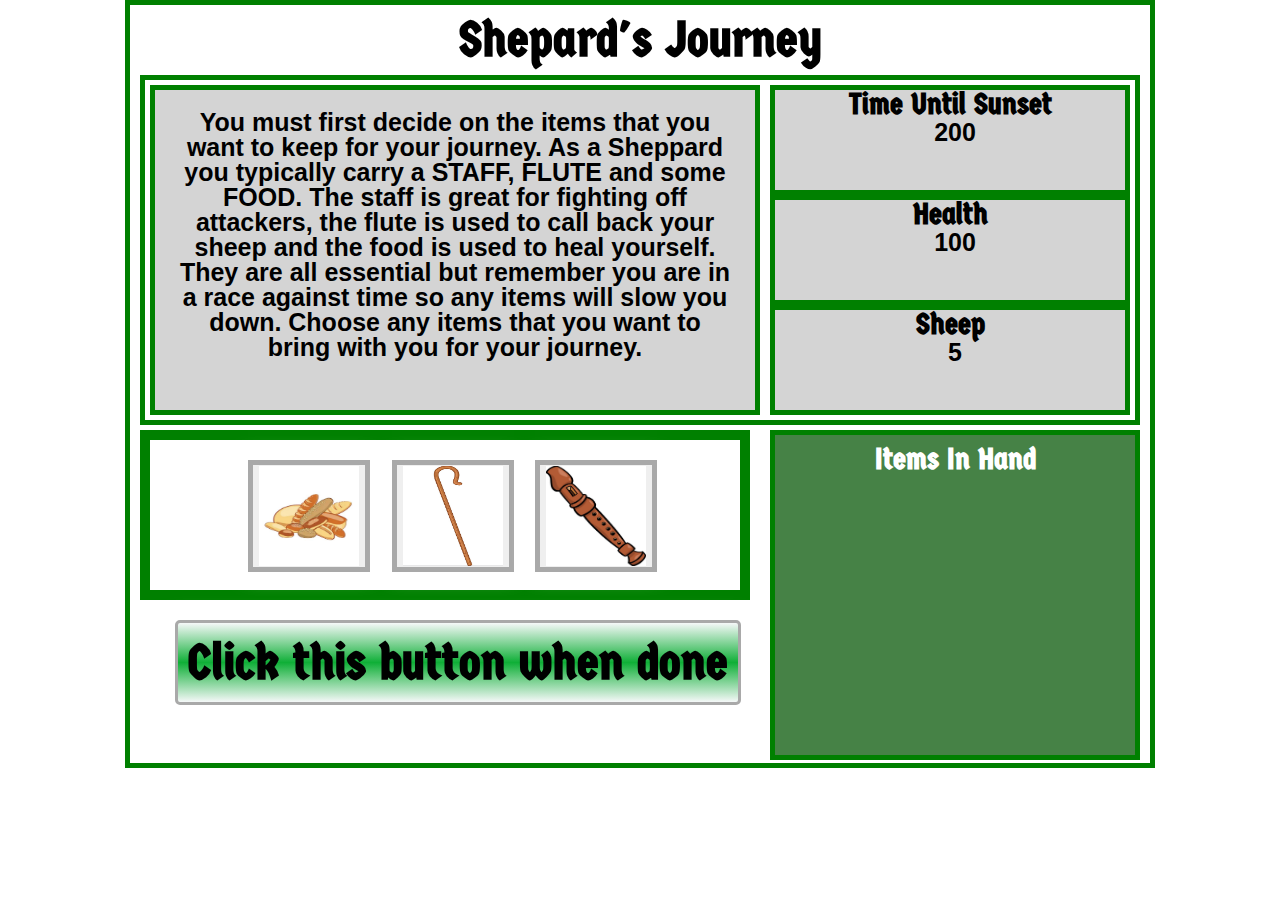
==== items.html @ e2f4d100 "all final files" ====
<html lang="en">

<head>
    <meta charset="UTF-8">
    <meta name="viewport" content="width=device-width, initial-scale=1.0">
    <meta http-equiv="X-UA-Compatible" content="ie=edge">
    <title>Shepard's Journey</title>
    <link rel="stylesheet" type="text/css" href="assets/reset.css">
    <link href="https://fonts.googleapis.com/css?family=Aclonica|Germania+One" rel='stylesheet'>
    <link rel="stylesheet" type="text/css" href="assets/style.css">
</head>

<body class="introScene">
    <center>
        <div class="border" id="wholegame">
            <div id="gametitle">
                <h1> Shepard's Journey</h1>
            </div>

            <div class="border" id="questionstatus">
                <div class="border" id="questions">

                    <p>You must first decide on the items that you want to keep for your journey. As a Sheppard you typically
                        carry a STAFF, FLUTE and some FOOD. The staff is great for fighting off attackers, the flute
                        is used to call back your sheep and the food is used to heal yourself. They are all essential
                        but remember you are in a race against time so any items will slow you down. Choose any items
                        that you want to bring with you for your journey.</p>
                </div>
                <div id="statusTime">
                    <div class="time border right">
                    <h2>Time Until Sunset </h2>
                    <div id="time"></div>
                    </div>
                    
                    <div class="time border right">
                    <h2>Health </h2>
                    <div id="health"></div>
                    </div>

                    <div class="time border right">
                    <h2>Sheep </h2>
                    <div id="sheep"></div>
                    
                    </div>
                </div>

            </div>
            <div class="border" id="answersitems">
                <div class="border answerOne" id="answerOne">
                </div>
                <div class="border answerOne" id="answerTwo">
                </div>

                <div class="border" id="itemsContainer">
                    <button id="food">
                        <span id="foodDescription">Food = adds 100 health</span>
                        <img src="images/food.JPG" alt="" height="100px" width="100px">
                    </button>
                    <button id="staff">
                        <span id="staffDescription">Staff = will cause 2x damage</span>
                        <img src="images/staff.jpg" alt="" height="100px" width="100px">
                    </button>
                    <button id="flute">
                        <span id="fluteDescription">Flute = calls back 5 sheep</span>
                        <img src="images/flute.jpg" alt="" height="100px" width="100px">
                    </button>
                </div>
                <!-- <div class="border" id="items">
                    </div> -->
            </div>
            <div id="itemsHolder">
                <h2>Items In Hand</h2>
                <br>
                <!-- dynamically append food, staff, flute, or all items into this div -->
            </div>

            <button id="itemsCollected">Click this button when done</button>

            <div id="characterContainer">

                <img class="characters" id="shepicon" src="images/shep.png" alt="" height="150px" width="150px">

                <img class="characters" id="sheepicon" src="images/sheepMultiple.jpg" alt="" height="150px" width="200px">

                <img class="characters" id="attack" src="images/attack.png" alt="" height="60px" width="100px">

                <span class="characters" id="wolf">
                    <span class="lifeText"> LIFE: </span>
                    <span id="wolfLife" value="100"> 100 </span>
                    <img src="images/wolf.jpg" alt="" height="150px" width="200px">
                </span>

                <!-- <span class="characters" id="troll" style="visibility: hidden">
                        <span class="lifeText"> LIFE: </span>
                        <span class="charLife" value="200"> </span>
                        <img class="troll" src="images/troll.jpg" alt="" height="150px" width="200px">        
                    </span> -->

                <!-- <span class="characters" id="elves" style="visibility: hidden">
                        <span class="lifeText"> LIFE: </span>
                        <span class="charLife" value="200"> </span>
                        <img class="elves" src="images/elves.jpg" alt="" height="150px" width="200px">        
                    </span> -->

            </div>





        </div>

    </center>
    <script src="https://cdnjs.cloudflare.com/ajax/libs/jquery/3.2.1/jquery.min.js"></script>
    <script type="text/javascript" src="assets/logic.js"></script>
</body>


</html>
---- assets/style.css ----
html {
    overflow: hidden;
}

.introScene {
    background-image: url(../images/SceneIntro.jpg);
    background-repeat: no-repeat;
    background-size: cover;
}

h1 {
    font-family: 'Germania One', cursive;
    font-size: 50px;
    font-weight: bold;
}

h2 {
    font-family: 'Germania One', cursive;
    font-size: 30px;
    font-weight: bold;
}

#introParagraph {
    font-family: 'Gill Sans', 'Gill Sans MT', Calibri, 'Trebuchet MS', sans-serif;
    font-size: 25px;
}

.border {
    border-style: solid;
    border-width: 5px;
    border-color: green;
    height: 100px;
}

#wholegame  {
    width: 1000px;
    height: 738px;
    padding: 10px;
}

#questionstatus {
    height: 330px;
    margin-top: 10px;
    margin-bottom: 5px;
    padding: 5px;
    font-family: 'Gill Sans', 'Gill Sans MT', Calibri, 'Trebuchet MS', sans-serif;
    font-size: 25px;
    font-weight: bold;
}

#questions {
    width:560px;
    height:280px;       
    float:left;
    padding: 20px;
    background: rgba(204, 204, 204, 0.85);
    position: relative;
}

#statusTime  {
    float:right;
    width: 360px;
    background: rgba(204, 204, 204, 0.85);
}

#answersitems  {
    width: 600px;
    height: auto;
    float: left;
    font-family: 'Gill Sans', 'Gill Sans MT', Calibri, 'Trebuchet MS', sans-serif;
    font-size: 25px;
    font-weight: bold;
}

#startButton {
    animation: blinker 1s linear infinite; 
}
    @keyframes blinker {  
    50% { opacity: 0; }
  }  

#itemsCollected {
    border: solid 3px darkgray;
    border-radius: 5px;
    background: linear-gradient(rgb(245, 248, 248), rgb(15, 175, 55), rgb(245, 248, 248));  
    font-family: 'Germania One', cursive;
    font-size: 50px;
    font-weight: bold;
    padding: 10px;
    animation: blinker 1s linear infinite; 
    margin-top: 20px;
    margin-left: 35px;
    box-shadow: 0px 0px 20px #fff;
    float: left;
}  

#itemsHolder {
    border: solid 5px green;
    float: right;
    width: 340px;
    height: 300px;
    padding: 10px;
    text-align: center;
    color: white;
    background:rgb(70, 130, 70);
}

#characterContainers {
    margin-top: 20px;
    display: inline-block;
    text-align: center;
}

#food, #staff, #flute {
    border: solid 5px darkgray;
    box-shadow: 0px 0px 20px #fff;
    margin-bottom: 10px;
    margin-left: 15px;
    display: inline-block;
    position: relative;
}

#itemDescription {
    padding: 5px;
    width: auto;
    height: auto;
    background: lightgray;
    margin-top: 20px;
    border: solid 2px lightgray;
    font-family: 'Germania One', cursive;
    font-size: 20px;
    display: inline-block;
    position: relative;
}

#food #foodDescription {
    visibility: hidden;
    width: 120px;
    background-color: #555;
    color: #fff;
    text-align: center;
    border-radius: 6px;
    padding: 5px 0;
    position: absolute;
    z-index: 1;
    bottom: 125%;
    left: 50%;
    margin-left: -60px;
    opacity: 0;
    transition: opacity 0.3s;
}

#food #foodDescription::after {
    content: "";
    position: absolute;
    top: 100%;
    left: 50%;
    margin-left: -5px;
    border-width: 5px;
    border-style: solid;
    border-color: #555 transparent transparent transparent;
}

#food:hover #foodDescription {
    visibility: visible;
    opacity: 1;
}

#staff #staffDescription {
    visibility: hidden;
    width: 120px;
    background-color: #555;
    color: #fff;
    text-align: center;
    border-radius: 6px;
    padding: 5px 0;
    position: absolute;
    z-index: 1;
    bottom: 125%;
    left: 50%;
    margin-left: -60px;
    opacity: 0;
    transition: opacity 0.3s;
}

#staff #staffDescription::after {
    content: "";
    position: absolute;
    top: 100%;
    left: 50%;
    margin-left: -5px;
    border-width: 5px;
    border-style: solid;
    border-color: #555 transparent transparent transparent;
}

#staff:hover #staffDescription {
    visibility: visible;
    opacity: 1;
}

#flute #fluteDescription {
    visibility: hidden;
    width: 120px;
    background-color: #555;
    color: #fff;
    text-align: center;
    border-radius: 6px;
    padding: 5px 0;
    position: absolute;
    z-index: 1;
    bottom: 125%;
    left: 50%;
    margin-left: -60px;
    opacity: 0;
    transition: opacity 0.3s;
}

#flute #fluteDescription::after {
    content: "";
    position: absolute;
    top: 100%;
    left: 50%;
    margin-left: -5px;
    border-width: 5px;
    border-style: solid;
    border-color: #555 transparent transparent transparent;
}

#flute:hover #fluteDescription {
    visibility: visible;
    opacity: 1;
}

#inputname, #pickname {
    font-size: 20px;
    font-weight: bold;
    height: 40px;
}

#time, #health, #sheep {
    font-family: 'Gill Sans', 'Gill Sans MT', Calibri, 'Trebuchet MS', sans-serif;
    font-size: 25px;
    display: flex;
    align-items: center;
    justify-content: center;
    padding-left: 10px;
}

#answerOne, #answerTwo {
    padding: 5px;
    background: linear-gradient(rgb(15, 114, 40, 0.85),rgba(204, 204, 204, 0.85), rgb(15, 114, 40, 0.85));  
    display: flex;
    align-items: center;
    justify-content: center;
    height: 50px;
}

#answerOne {
    margin-bottom: 15px;
    border-bottom-width: 10px;
}

#answerTwo {
    border-top-width: 10px;
}

.answerOneB, .answerTwoB, .answerOneC, .answerTwoC {
    padding: 5px;
    background: linear-gradient(rgb(15, 114, 40, 0.85),rgba(204, 204, 204, 0.85), rgb(15, 114, 40, 0.85));  
    display: flex;
    align-items: center;
    justify-content: center;
    height: 50px;   
    border-style: solid;
    border-width: 5px;
    border-color: green; 
}

#itemsContainer {
    padding: 20px;
    height: 110px;
}

.characters {
    float: left;
    margin-left: 10px;
    margin-top: 10px;
    border: solid 5px darkgray;
    box-shadow: 0px 0px 20px #fff;
    position: relative;
    text-align: center;
}

#wolf {
    border: solid 5px red;
    animation: shake 1s;
    animation-iteration-count: infinite; 
}

@keyframes shake {
    0% { transform: translate(1px, 1px) rotate(0deg); }
    10% { transform: translate(-1px, -2px) rotate(-1deg); }
    20% { transform: translate(-3px, 0px) rotate(1deg); }
    30% { transform: translate(3px, 2px) rotate(0deg); }
    40% { transform: translate(1px, -1px) rotate(1deg); }
    50% { transform: translate(-1px, 2px) rotate(-1deg); }
    60% { transform: translate(-3px, 1px) rotate(0deg); }
    70% { transform: translate(3px, 1px) rotate(-1deg); }
    80% { transform: translate(-1px, -1px) rotate(1deg); }
    90% { transform: translate(1px, 2px) rotate(0deg); }
    100% { transform: translate(1px, -2px) rotate(-1deg); }
}

#wolfLife {
    font-family: Impact, Haettenschweiler, 'Arial Narrow Bold', sans-serif;
    font-weight: bold;
    font-size: 30px;
    color: red;
    position: absolute;
    bottom: 8px;
    left: 120px;

}

.lifeText {
    font-family: Impact, Haettenschweiler, 'Arial Narrow Bold', sans-serif;
    font-weight: bold;
    font-size: 30px;
    color: red;
    position: absolute;
    bottom: 8px;
    left: 56px;
}

#replay {
    animation: blinker 1s linear infinite; 
}

#yourScoreIs {
    font-family: 'Gill Sans', 'Gill Sans MT', Calibri, 'Trebuchet MS', sans-serif;
    font-size: 25px;
}

input, #submitScore, #highscorelist {
    font-size: 20px;
    font-weight: bold;
    height: 40px;
}

#shepicon {
    margin-left: 50px;
}
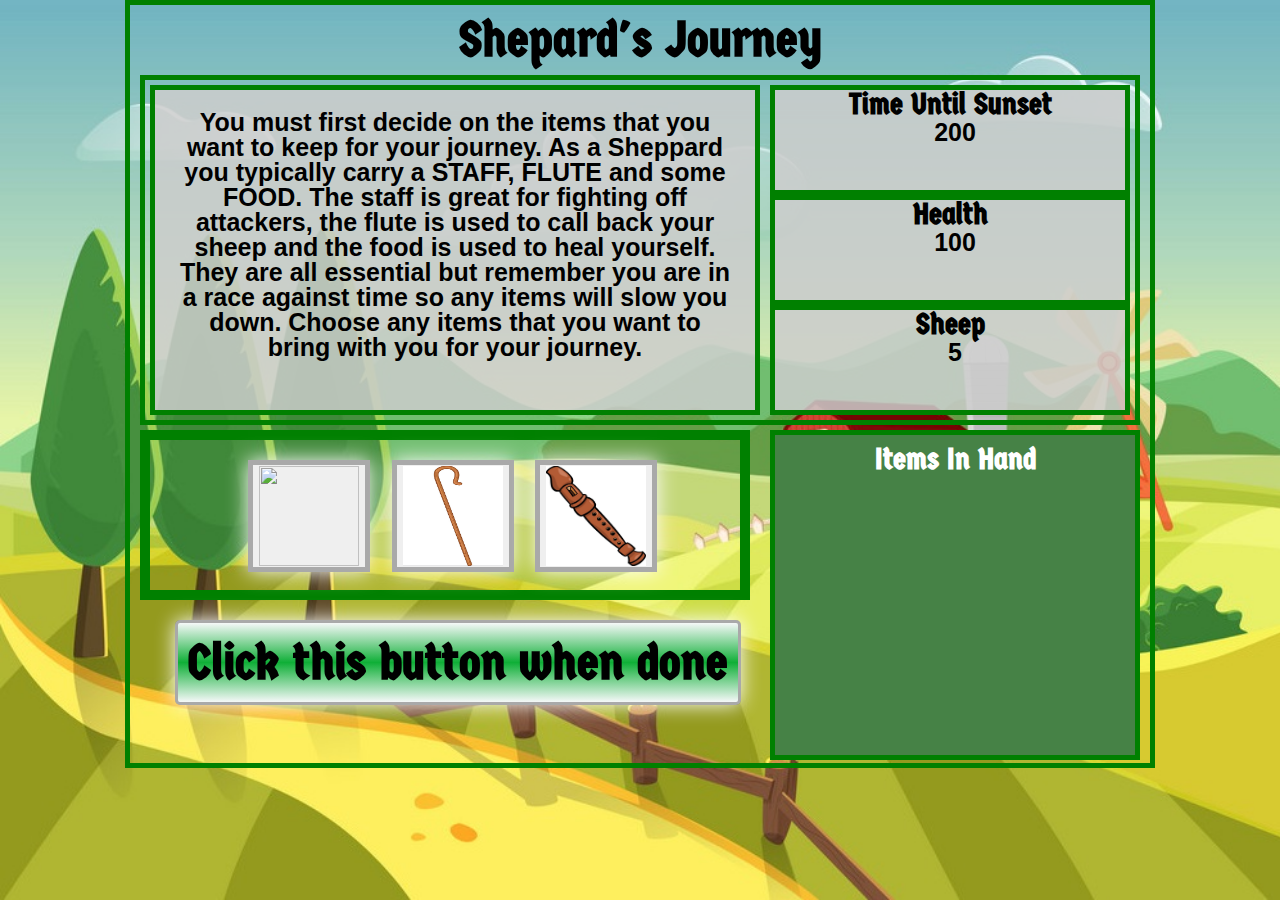
==== commit 6432b71e: "final touches" ====
--- a/items.html
+++ b/items.html
@@ -54,15 +54,15 @@
                 <div class="border" id="itemsContainer">
                     <button id="food">
                         <span id="foodDescription">Food = adds 100 health</span>
-                        <img src="images/food.JPG" alt="" height="100px" width="100px">
+                        <img src="imagestwo/food.JPG" alt="" height="100px" width="100px">
                     </button>
                     <button id="staff">
                         <span id="staffDescription">Staff = will cause 2x damage</span>
-                        <img src="images/staff.jpg" alt="" height="100px" width="100px">
+                        <img src="imagestwo/staff.jpg" alt="" height="100px" width="100px">
                     </button>
                     <button id="flute">
                         <span id="fluteDescription">Flute = calls back 5 sheep</span>
-                        <img src="images/flute.jpg" alt="" height="100px" width="100px">
+                        <img src="imagestwo/flute.jpg" alt="" height="100px" width="100px">
                     </button>
                 </div>
                 <!-- <div class="border" id="items">
@@ -78,16 +78,16 @@
 
             <div id="characterContainer">
 
-                <img class="characters" id="shepicon" src="images/shep.png" alt="" height="150px" width="150px">
+                <img class="characters" id="shepicon" src="imagestwo/shep.png" alt="" height="150px" width="150px">
 
-                <img class="characters" id="sheepicon" src="images/sheepMultiple.jpg" alt="" height="150px" width="200px">
+                <img class="characters" id="sheepicon" src="imagestwo/sheepmultiple.jpg" alt="" height="150px" width="200px">
 
-                <img class="characters" id="attack" src="images/attack.png" alt="" height="60px" width="100px">
+                <img class="characters" id="attack" src="imagestwo/attack.png" alt="" height="60px" width="100px">
 
                 <span class="characters" id="wolf">
                     <span class="lifeText"> LIFE: </span>
                     <span id="wolfLife" value="100"> 100 </span>
-                    <img src="images/wolf.jpg" alt="" height="150px" width="200px">
+                    <img src="imagestwo/wolf.jpg" alt="" height="150px" width="200px">
                 </span>
 
                 <!-- <span class="characters" id="troll" style="visibility: hidden">
--- a/assets/style.css
+++ b/assets/style.css
@@ -3,7 +3,7 @@
 }
 
 .introScene {
-    background-image: url(../images/SceneIntro.jpg);
+    background-image: url(../imagestwo/sceneintro.jpg);
     background-repeat: no-repeat;
     background-size: cover;
 }
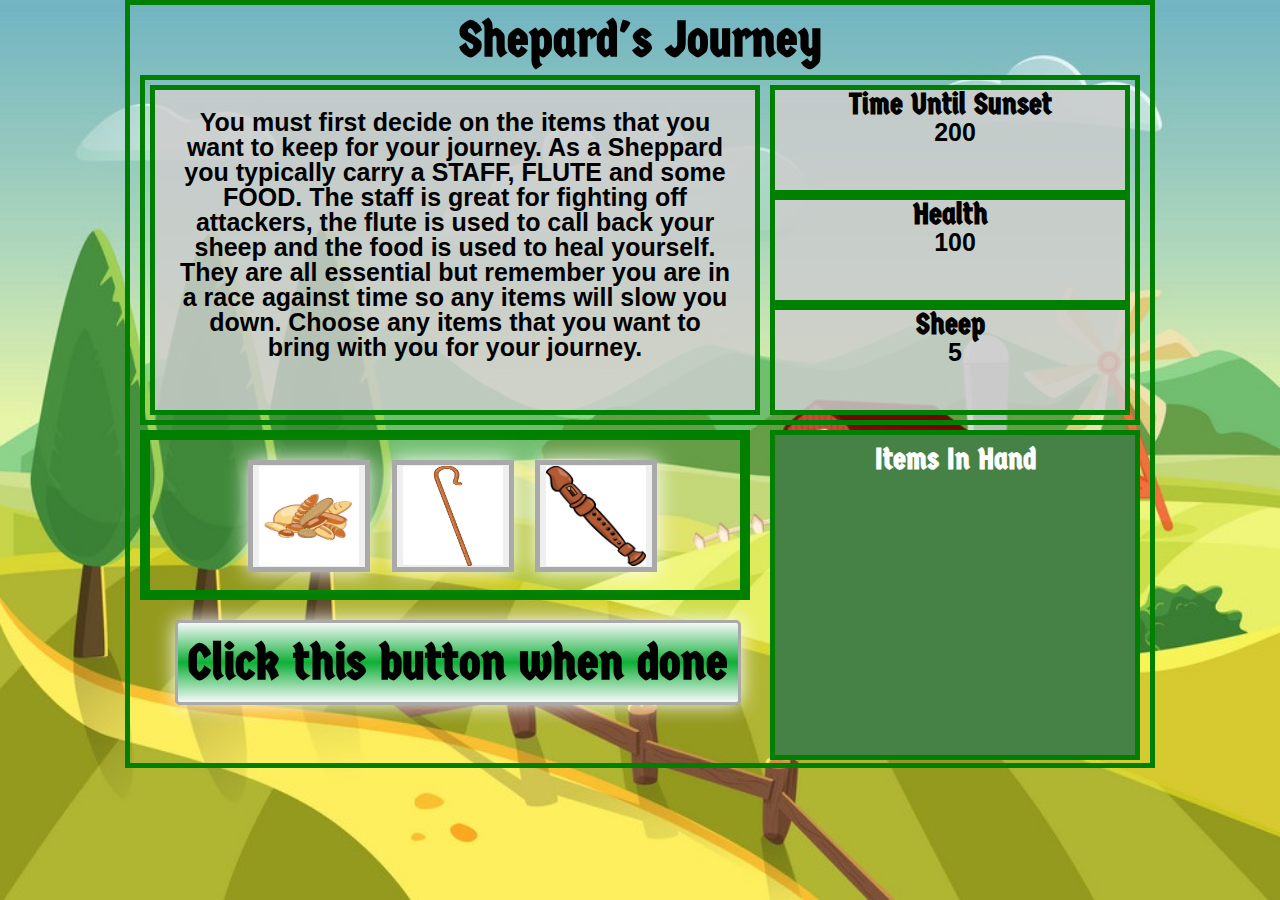
==== commit 42f2f25c: "changing jpg" ====
--- a/items.html
+++ b/items.html
@@ -54,7 +54,7 @@
                 <div class="border" id="itemsContainer">
                     <button id="food">
                         <span id="foodDescription">Food = adds 100 health</span>
-                        <img src="imagestwo/food.JPG" alt="" height="100px" width="100px">
+                        <img src="imagestwo/food.jpg" alt="" height="100px" width="100px">
                     </button>
                     <button id="staff">
                         <span id="staffDescription">Staff = will cause 2x damage</span>
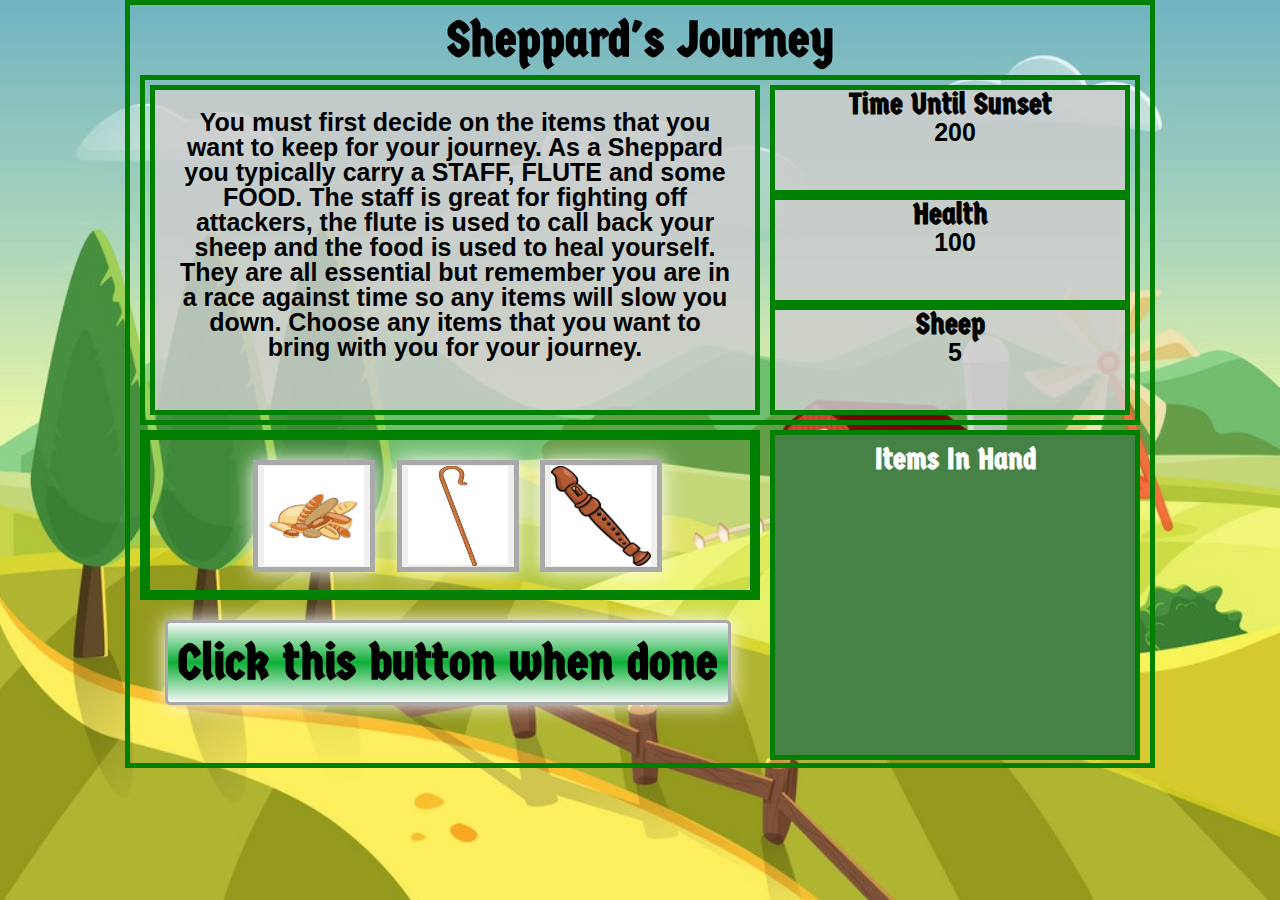
==== commit 41bad5a3: "fixed mispell, div size and position" ====
--- a/items.html
+++ b/items.html
@@ -14,7 +14,7 @@
     <center>
         <div class="border" id="wholegame">
             <div id="gametitle">
-                <h1> Shepard's Journey</h1>
+                <h1> Sheppard's Journey</h1>
             </div>
 
             <div class="border" id="questionstatus">
--- a/assets/style.css
+++ b/assets/style.css
@@ -64,7 +64,7 @@
 }
 
 #answersitems  {
-    width: 600px;
+    width: 610px;
     height: auto;
     float: left;
     font-family: 'Gill Sans', 'Gill Sans MT', Calibri, 'Trebuchet MS', sans-serif;
@@ -89,7 +89,7 @@
     padding: 10px;
     animation: blinker 1s linear infinite; 
     margin-top: 20px;
-    margin-left: 35px;
+    margin-left: 25px;
     box-shadow: 0px 0px 20px #fff;
     float: left;
 }  
